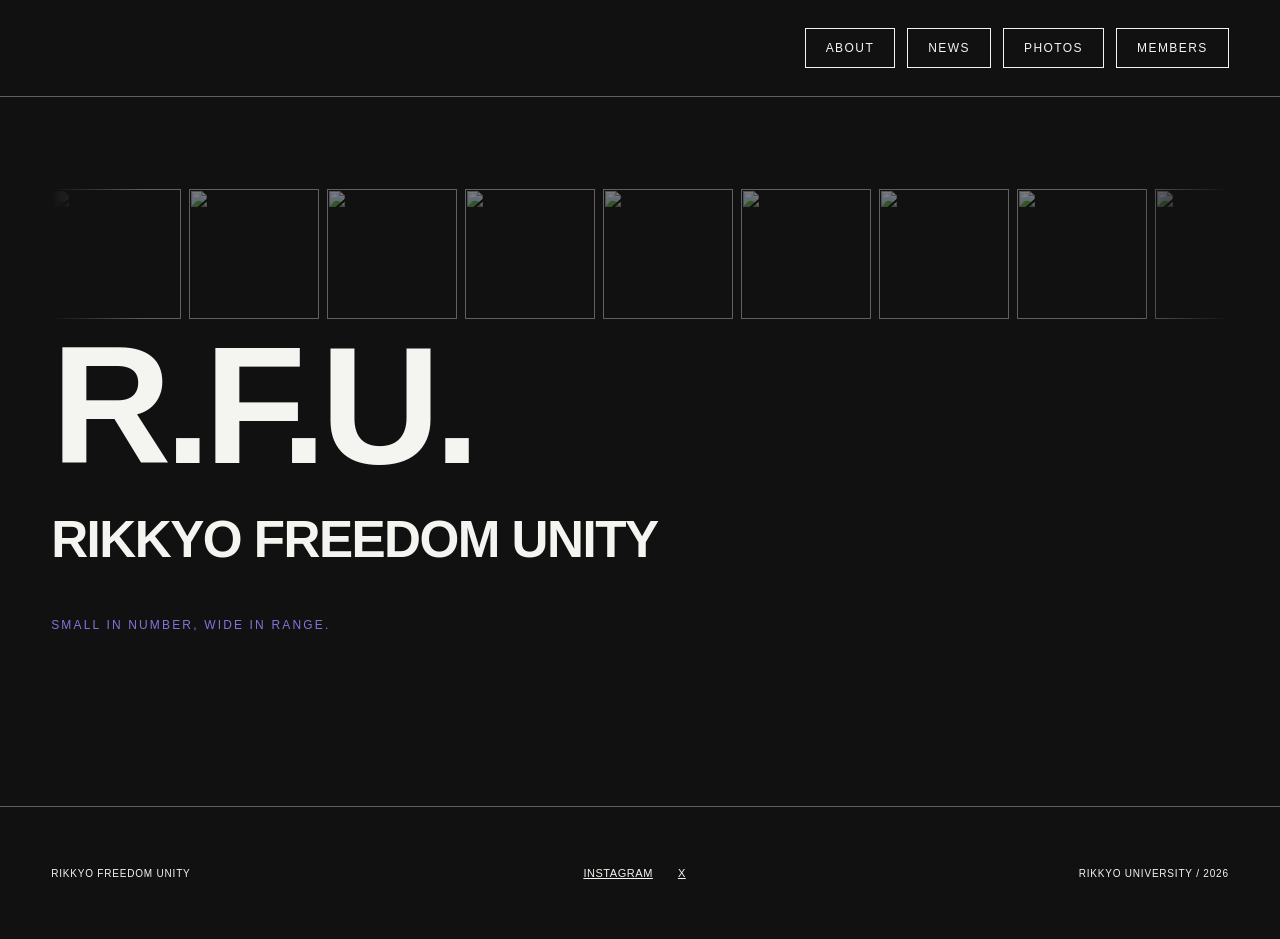
==== index.html @ 561432c1 "Update index.html" ====
<!DOCTYPE html>
<html lang="ja">
<head>
  <meta charset="UTF-8">
  <meta name="viewport" content="width=device-width, initial-scale=1.0">
  <title>RIKKYO FREEDOM UNITY</title>
  <link rel="stylesheet" href="style.css">
</head>

<script>
  const albumImages = Array.from({ length: 30 }, (_, i) => {
    const number = String(i + 1).padStart(2, "0");
    return `albums/album${number}.jpg`;
  });

  document.querySelectorAll(".album-row").forEach((row, rowIndex) => {
    const images = [...albumImages, ...albumImages];

    images.forEach((src) => {
      const img = document.createElement("img");
      img.src = src;
      img.alt = "";
      img.loading = "lazy";
      row.appendChild(img);
    });
  });
</script>

<body>
  
<script>
  const menuToggle = document.querySelector(".menu-toggle");
  const mainNav = document.querySelector(".main-nav");

  menuToggle.addEventListener("click", () => {
    const isOpen = mainNav.classList.toggle("is-open");
    menuToggle.setAttribute("aria-expanded", isOpen);
    menuToggle.textContent = isOpen ? "✕" : "☰";
  });
</script>
  
<header class="site-header">
  <div class="header-right">
    <button class="menu-toggle" aria-label="メニューを開く" aria-expanded="false">
      ☰
    </button>

    <nav class="main-nav">
      <a href="about.html">ABOUT</a>
      <a href="live.html">NEWS</a>
      <a href="photos.html">PHOTOS</a>
      <a href="member.html">MEMBERS</a>
      
    </nav>
  </div>
</header>

  <main>

<section class="hero">

  
<div class="album-marquee" aria-label="アルバムカバー">
  <div class="album-track">
    <img src="album1.jpg" alt="">
    <img src="album2.jpg" alt="">
    <img src="album3.jpg" alt="">
    <img src="album4.jpg" alt="">
    <img src="album5.jpg" alt="">
    <img src="album6.jpg" alt="">

    <!-- ループ用に同じ画像をもう一度並べる -->
    <img src="album1.jpg" alt="">
    <img src="album2.jpg" alt="">
    <img src="album3.jpg" alt="">
    <img src="album4.jpg" alt="">
    <img src="album5.jpg" alt="">
    <img src="album6.jpg" alt="">
  </div>
</div>

  
  <h1>R.F.U.</h1>

  <h2>RIKKYO FREEDOM UNITY</h2>

  <p class="hero-text">
    SMALL IN NUMBER, WIDE IN RANGE.
  </p>

</section>
    
  </main>

  <footer>
  <p>RIKKYO FREEDOM UNITY</p>

  <div class="footer-links">
    <a href="https://www.instagram.com/rfu_2026_/" target="_blank">INSTAGRAM</a>
    <a href="https://x.com/rfu_2026" target="_blank">X</a>
  </div>

  <p>RIKKYO UNIVERSITY / 2026</p>
</footer>

<script>
  document.addEventListener("DOMContentLoaded", function () {
    const menuToggle = document.querySelector(".menu-toggle");
    const mainNav = document.querySelector(".main-nav");

    if (!menuToggle || !mainNav) return;

    menuToggle.addEventListener("click", function () {
      const isOpen = mainNav.classList.toggle("is-open");
      menuToggle.setAttribute("aria-expanded", String(isOpen));
      menuToggle.textContent = isOpen ? "✕" : "☰";
    });
  });
</script>
</body>
</html>
</body>
</html>
---- style.css ----
@font-face {
  font-family: "Rubik80sFade";
  src: url("Rubik80sFade-Regular.ttf") format("truetype");
  font-weight: normal;
  font-style: normal;
}

* {
  box-sizing: border-box;
}

html {
  scroll-behavior: smooth;
}

body {
  margin: 0;
  background: #111;
  color: #f4f4f0;
  font-family: "Rubik80sFade", Arial, Helvetica, sans-serif;
}

a {
  color: inherit;
  text-decoration: none;
}

/* HEADER */

.site-header {
  display: flex;
  justify-content: space-between;
  align-items: flex-start;
  padding: 28px 4vw;
  border-bottom: 1px solid rgba(244, 244, 240, 0.35);
}

.year {
  font-size: 12px;
  letter-spacing: 0.12em;
}

.rfu-mark {
  font-size: 18px;
  letter-spacing: 0.08em;
}

.header-right {
  display: flex;
  align-items: center;
  gap: 30px;
}

/* HAMBURGER: hidden on desktop */
.nav-toggle {position: absolute; opacity: 0; pointer-events: none;}
.hamburger {display: none; cursor: pointer; padding: 12px 0 12px 12px;}
.hamburger span, .hamburger span::before, .hamburger span::after {display: block; width: 24px; height: 2px;   
  background: #f4f4f0; transition: transform 0.25s, top 0.25s, background 0.25s;}
.hamburger span {position: relative;}
.hamburger span::before, .hamburger span::after {content: ""; position: absolute; left: 0;}
.hamburger span::before {top: -7px;}
.hamburger span::after  {top: 7px;}
.nav-toggle:checked + .hamburger span { background: transparent;}
.nav-toggle:checked + .hamburger span::before { top: 0; transform: rotate(45deg);}
.nav-toggle:checked + .hamburger span::after  { top: 0; transform: rotate(-45deg);}
.nav-toggle:focus-visible + .hamburger { outline: 2px solid #f4f4f0; outline-offset: 2px;}

/* HERO */

.hero {
  position: relative;
  min-height: 75vh;
  padding: 8vh 4vw 18vh;
  display: flex;
  flex-direction: column;
  justify-content: center;
  border-bottom: 1px solid rgba(244, 244, 240, 0.35);
}

.hero h1 {
  margin: 0;
  font-size: clamp(70px, 13vw, 190px);
  line-height: 0.8;
  letter-spacing: -0.04em;
}

.hero h2 {
  margin: 45px 0 0;
  font-size: clamp(22px, 4vw, 55px);
  line-height: 0.9;
  letter-spacing: -0.03em;
}

.hero-text {
  margin-top: 55px;
  font-size: 12px;
  letter-spacing: 0.18em;

  background: linear-gradient(
    90deg,
    red,
    orange,
    yellow,
    green,
    blue,
    indigo,
    violet
  );
  -webkit-background-clip: text;
  -webkit-text-fill-color: transparent;
}

  -webkit-background-clip: text;
  -webkit-text-fill-color: transparent;
  background-clip: text;
}

/* LIVE */
.live {display: grid; grid-template-columns: 1fr 1fr 1fr; gap: 2rem; padding: 2rem;}
.live-text {padding-left: 30px; margin-top: 50px;}
.live h1 {font-size: clamp(70px, 13vw, 190px); font-family: "Rubik 80s Fade", system-ui; font-weight: 400; font-style: normal;}
.live img {width: 100%; height: auto;}
.live-text p {margin-top: 55px; font-size: 12px; letter-spacing: 0.18em; padding: 0; color: white;}


/* NAVIGATION */

.main-nav {
  display: flex;
  flex-wrap: wrap;
  gap: 12px;
}

.main-nav a {
  border: 1px solid #f4f4f0;
  padding: 12px 20px;
  font-size: 12px;
  letter-spacing: 0.12em;
}

/* CONTENT */

.content-section {
  padding: 110px 4vw;
  border-bottom: 1px solid rgba(244, 244, 240, 0.35);
}

.section-title {
  display: flex;
  align-items: baseline;
  gap: 25px;
  margin-bottom: 45px;
}

.section-title span {
  font-size: 12px;
  letter-spacing: 0.15em;
}

.section-title h3 {
  margin: 0;
  font-size: clamp(50px, 9vw, 120px);
  line-height: 0.9;
  letter-spacing: -0.03em;
}

.content-section > p {
  max-width: 900px;
  font-size: 15px;
  line-height: 2;
  letter-spacing: 0.04em;
}

/* MORE BUTTON */

.more-button {
  display: inline-block;
  margin-top: 35px;
  padding: 13px 22px;
  border: 1px solid #f4f4f0;
  font-size: 12px;
  letter-spacing: 0.12em;
}

/* OTHER */

.intro-text {
  font-family: Arial, Helvetica, sans-serif;
}

.top-button {
  display: inline-block;
  margin: 40px 4vw;
  padding: 12px 20px;
  border: 1px solid #f4f4f0;
  font-size: 12px;
  letter-spacing: 0.12em;
}

.photos-title {
  color: #9b59ff;
}

.normal-font p {
  font-family: Arial, Helvetica, sans-serif;
}

/* FOOTER */

footer {
  display: flex;
  justify-content: space-between;
  align-items: center;
  padding: 35px 4vw;
  font-size: 10px;
  letter-spacing: 0.08em;
  white-space: nowrap;
}

.footer-links {
  display: flex;
  gap: 25px;
  margin: 25px 0;
}

.footer-links a {
  font-family: Arial, Helvetica, sans-serif;
  font-size: 11px;
  letter-spacing: 0.05em;
  text-decoration: underline;
}

/* MOBILE */

@media (max-width: 600px) {

  .site-header {
    padding: 20px 5vw;
  }

  .hero {
    min-height: 70vh;
    padding: 8vh 5vw;
  }

  .hero-text {
    font-size: 14px;
    letter-spacing: 0.12em;
    line-height: 1.5;
  }

  .main-nav {
    padding: 20px 5vw;
  }

  .content-section {
    padding: 80px 5vw;
  }

  footer {
    padding: 30px 5vw;
    display: block;
    white-space: normal;
  }

  footer p {
    margin: 8px 0;
  }

  /* MOBILE PHOTOS */

  .hero-photos {
    width: 45%;
    height: 55%;
    right: 3vw;
    top: 8%;
  }

  .photo-1 {
    width: 110px;
    right: 70px;
  }

  .photo-2 {
    width: 90px;
    top: 120px;
    right: 0;
  }

  .photo-3 {
    width: 70px;
    height: 70px;
    top: 230px;
    right: 90px;
  }

  .photo-4 {
    width: 60px;
    height: 60px;
    top: 270px;
    right: 15px;
  }
}
/* MEMBERS */

.member-card {
  display: grid;
  grid-template-columns: 1fr 1.5fr;
  width: min(900px, 100%);
  border: 1px solid #f4f4f0;
  margin-top: 60px;
}

.member-info {
  display: grid;
  grid-template-rows: auto auto auto 1fr;
  border-right: 1px solid #f4f4f0;
}

.member-name,
.member-role,
.member-part,
.member-favorite {
  padding: 18px 20px;
  border-bottom: 1px solid #f4f4f0;
}

.member-favorite {
  border-bottom: none;
}

.member-name {
  font-size: 28px;
}

.member-role {
  font-size: 18px;
}

.member-part {
  font-family: Arial, Helvetica, sans-serif;
  font-size: 14px;
}

.member-favorite {
  font-family: Arial, Helvetica, sans-serif;
  font-size: 13px;
  line-height: 1.7;
}

.member-favorite span {
  display: block;
  margin-bottom: 10px;
  font-family: "Rubik80sFade", Arial, Helvetica, sans-serif;
}

.member-favorite p {
  margin: 0;
}

.member-photo {
  min-height: 330px;
}

.photo-placeholder {
  width: 100%;
  height: 100%;
  min-height: 330px;
  display: flex;
  align-items: center;
  justify-content: center;
  font-size: 14px;
  letter-spacing: 0.15em;
}

/* MEMBERS MOBILE */

@media (max-width: 600px) {
  .member-card {
    grid-template-columns: 1fr;
  }
  
.hamburger {display: block;}
  
  .member-info {
    border-right: none;
    border-bottom: 1px solid #f4f4f0;
  }

  .member-photo {
    min-height: 250px;
  }

  .photo-placeholder {
    min-height: 250px;
  }
}

/* HAMBURGER MENU */
.menu-toggle {
  display: none;
  background: transparent;
  color: #f4f4f0;
  border: 1px solid #f4f4f0;
  padding: 8px 12px;
  font-size: 24px;
  cursor: pointer;
}

@media (max-width: 600px) {
  .site-header {
    justify-content: flex-end;
    align-items: flex-start;
  }

  .header-right {
    width: 100%;
    flex-direction: column;
    align-items: flex-end;
    gap: 0;
  }

  .menu-toggle {
    display: block;
  }

  .main-nav {
    display: none;
    flex-direction: column;
    align-items: stretch;
    width: 100%;
    padding: 15px 0 0;
    gap: 10px;
  }

  .main-nav.is-open {
    display: flex;
  }

  .main-nav a {
    text-align: right;
  }
}
@media (min-width: 601px) {
  .site-header {
    display: flex;
    justify-content: flex-end;
    align-items: center;
  }

  .header-right {
    display: flex;
    justify-content: flex-end;
    margin-left: auto;
  }

  .main-nav {
    justify-content: flex-end;
  }
}

.menu-toggle {
  position: relative;
  z-index: 1000;
  pointer-events: auto;
  cursor: pointer;
}

/* PC MEMBER CARD FIX */
@media (min-width: 601px) {
  .member-card {
    display: grid;
    grid-template-columns: 1fr 1.5fr;
    width: min(900px, 100%);
    height: 360px;
    margin: 30px 0;
    overflow: hidden;
  }

  .member-info {
    min-width: 0;
    height: 100%;
  }

  .member-photo {
    min-width: 0;
    height: 100%;
    min-height: 0;
    overflow: hidden;
  }

  .member-photo img {
    display: block;
    width: 100%;
    height: 100%;
    object-fit: cover;
  }
}

/* MEMBER PAGE: NORMAL FONT */
.member-card .member-info {
  font-family: Arial, Helvetica, sans-serif;
}

.member-card .member-name {
  font-family: Arial, Helvetica, sans-serif;
}

.member-card .member-role,
.member-card .member-part,
.member-card .member-favorite,
.member-card .member-favorite span {
  font-family: Arial, Helvetica, sans-serif;
}

/* MEMBER PHOTOS: SQUARE ON ALL DEVICES */
.member-photo {
  width: 100%;
  aspect-ratio: 1 / 1;
  min-height: 0;
  overflow: hidden;
}

.member-photo img {
  display: block;
  width: 100%;
  height: 100%;
  object-fit: cover;
}

/* PC */
@media (min-width: 601px) {
  .member-card {
    grid-template-columns: 1fr 360px;
    height: auto;
  }

  .member-photo {
    width: 360px;
    height: 360px;
  }
}

/* MOBILE: KEEP THE STACKED LAYOUT */
@media (max-width: 600px) {
  .member-card {
    grid-template-columns: 1fr;
    height: auto;
  }

  .member-photo {
    width: 100%;
    height: auto;
    aspect-ratio: 1 / 1;
  }
}

/* LIVE PAGE */
.live-intro {
  font-family: Arial, Helvetica, sans-serif;
  font-size: 11px;
  letter-spacing: 0.12em;
  margin-bottom: 35px;
}

.live-item {
  display: grid;
  grid-template-columns: 240px minmax(0, 1fr);
  gap: 35px;
  padding: 35px 0;
  border-top: 1px solid rgba(244, 244, 240, 0.5);
  align-items: start;
}

.live-item:last-child {
  border-bottom: 1px solid rgba(244, 244, 240, 0.5);
}

.live-flyer {
  width: 100%;
  aspect-ratio: 3 / 4;
  overflow: hidden;
}

.live-flyer img {
  display: block;
  width: 100%;
  height: 100%;
  object-fit: contain;
  object-position: top center;
}

.live-details {
  font-family: Arial, Helvetica, sans-serif;
  padding-top: 5px;
}

.live-date {
  font-size: 11px;
  letter-spacing: 0.1em;
  color: #aaa;
}

.live-details h4 {
  font-family: "Rubik80sFade", Arial, sans-serif;
  font-size: clamp(24px, 3vw, 42px);
  font-weight: normal;
  margin: 20px 0;
}

.live-venue {
  font-size: 13px;
  line-height: 1.8;
}

.live-description {
  font-size: 13px;
  line-height: 1.9;
  margin-top: 25px;
  color: #ccc;
}

@media (max-width: 600px) {
  .live-item {
    grid-template-columns: minmax(0, 1fr);
    gap: 20px;
    padding: 25px 0;
  }

  .live-flyer {
    width: min(100%, 340px);
    aspect-ratio: 3 / 4;
  }

  .live-details h4 {
    font-size: 28px;
  }
}
/* NORMAL FONT FOR PAGE HEADINGS */
.section-title h3,
.photo-heading h1,
.content-section h1,
.content-section h2,
.content-section h3,
.page-title,
.section-heading {
  font-family: Arial, Helvetica, sans-serif !important;
  font-weight: 500;
  letter-spacing: 0.04em;
}
/* MATCH MEMBERS AND NEWS TITLE SIZE TO LIVE PHOTO */
.section-title h3 {
  font-family: Arial, Helvetica, sans-serif !important;
  font-size: clamp(40px, 7vw, 76px) !important;
  font-weight: 500;
  line-height: 1;
  letter-spacing: 0.04em;
}

/* SUBPAGES ONLY: COMPACT HEADER */
body:has(.rfu-mark) .site-header {
  height: auto !important;
  min-height: 0 !important;
  padding-top: 4px !important;
  padding-bottom: 4px !important;
  margin-bottom: 0 !important;
}

/* Move R.F.U. slightly upward */
body:has(.rfu-mark) .site-header .rfu-mark {
  position: relative;
  top: -5px;
  margin-top: 0 !important;
  margin-bottom: 0 !important;
  line-height: 1 !important;
}

/* NEWS PAGE: NORMAL FONT THROUGHOUT */
.live-page,
.live-page *,
.live-page::before,
.live-page::after {
  font-family: Arial, Helvetica, sans-serif !important;
}

/* NEWS PAGE: FORCE NORMAL FONT */
body:has(.live-page) .live-page,
body:has(.live-page) .live-page * {
  font-family: Arial, Helvetica, sans-serif !important;
}

/* Make the YouTube announcement heading consistent */
.live-page .live-item h4 {
  font-size: 24px !important;
  line-height: 1.4 !important;
  font-weight: 600 !important;
  overflow-wrap: break-word;
}

/* Keep announcement text readable */
.live-page .live-item .live-description,
.live-page .live-item p,
.live-page .live-item a {
  font-size: 15px;
  line-height: 1.8;
}

/* NEWS PAGE: NORMAL FONT */
.live-page,
.live-page * {
  font-family: Arial, Helvetica, sans-serif !important;
}

/* NEWS heading and section title */
.live-page .section-title h3 {
  font-family: Arial, Helvetica, sans-serif !important;
}

/* All news item titles: same size and weight */
.live-page .live-item h4 {
  font-family: Arial, Helvetica, sans-serif !important;
  font-size: 24px !important;
  font-weight: 600 !important;
  line-height: 1.4 !important;
  margin: 12px 0;
}

/* Date, description and links */
.live-page .live-item p,
.live-page .live-item a {
  font-family: Arial, Helvetica, sans-serif !important;
  font-size: 15px;
  line-height: 1.8;
}

/* Keep YouTube text from becoming too narrow */
.live-page .live-item:not(:has(.live-flyer)) .live-details {
  width: 100%;
  max-width: none;
}

/* TOP PAGE: RAINBOW TAGLINE NORMAL FONT */
.hero .hero-text {
  font-family: Arial, Helvetica, sans-serif !important;
}

/* TOP PAGE COLLAGE */
.hero-collage {
  display: block;
  width: 320px;
  max-width: 40vw;
  height: auto;
  object-fit: contain;
  margin: 24px 0 0 auto;
}

/* Mobile */
@media (max-width: 700px) {
  .hero-content {
    flex-direction: column;
    gap: 24px;
    width: 90%;
  }

  .hero-text-content {
    width: 100%;
    text-align: center;
  }

  .hero-image {
    width: 100%;
  }
}

/* NEWS: PREVENT UNNECESSARY LINE BREAKS */
.live-page .live-item:not(:has(.live-flyer)) .live-details {
  width: 100%;
  max-width: none;
}

.live-page .live-item:not(:has(.live-flyer)) h4 {
  font-size: 24px !important;
  line-height: 1.4 !important;
  white-space: nowrap;
}

.live-page .live-item:not(:has(.live-flyer)) .live-description {
  white-space: nowrap;
  font-size: 15px;
}

.live-page .live-item:not(:has(.live-flyer)) .live-details > p:last-child {
  white-space: nowrap;
}

/* SITE-WIDE: NORMAL FONT */
body,
body * {
  font-family: Arial, Helvetica, sans-serif !important;
}

/* TOP PAGE: PURPLE-BLUE TAGLINE */
.hero .hero-text {
  color: #8175D9 !important;
  background: none !important;
  -webkit-text-fill-color: #8175D9 !important;
}

/* MEMBERS: TWO COLUMNS ON DESKTOP */
@media (min-width: 768px) {
  main.content-section:has(.member-card) {
    display: grid;
    grid-template-columns: repeat(2, minmax(0, 1fr));
    gap: 32px 24px;
    align-items: start;
  }

  main.content-section:has(.member-card) > .section-title {
    grid-column: 1 / -1;
    margin-bottom: 0;
  }

  main.content-section:has(.member-card) > .member-card {
    width: 100%;
    min-width: 0;
    margin: 0;
  }
}

/* ALBUM COVERS: CONTINUOUS HORIZONTAL SCROLL */
.album-marquee {
  width: 100%;
  overflow: hidden;
  position: relative;
  margin: 20px 0;
  opacity: 0.45;
  -webkit-mask-image: linear-gradient(
    to right,
    transparent,
    black 8%,
    black 92%,
    transparent
  );
  mask-image: linear-gradient(
    to right,
    transparent,
    black 8%,
    black 92%,
    transparent
  );
}

.album-track {
  display: flex;
  width: max-content;
  gap: 8px;
  animation: album-scroll 45s linear infinite;
}

.album-track img {
  display: block;
  width: 130px;
  height: 130px;
  object-fit: cover;
  flex-shrink: 0;
}

@keyframes album-scroll {
  from {
    transform: translateX(0);
  }
  to {
    transform: translateX(-50%);
  }
}

@media (max-width: 600px) {
  .album-track img {
    width: 90px;
    height: 90px;
  }
}
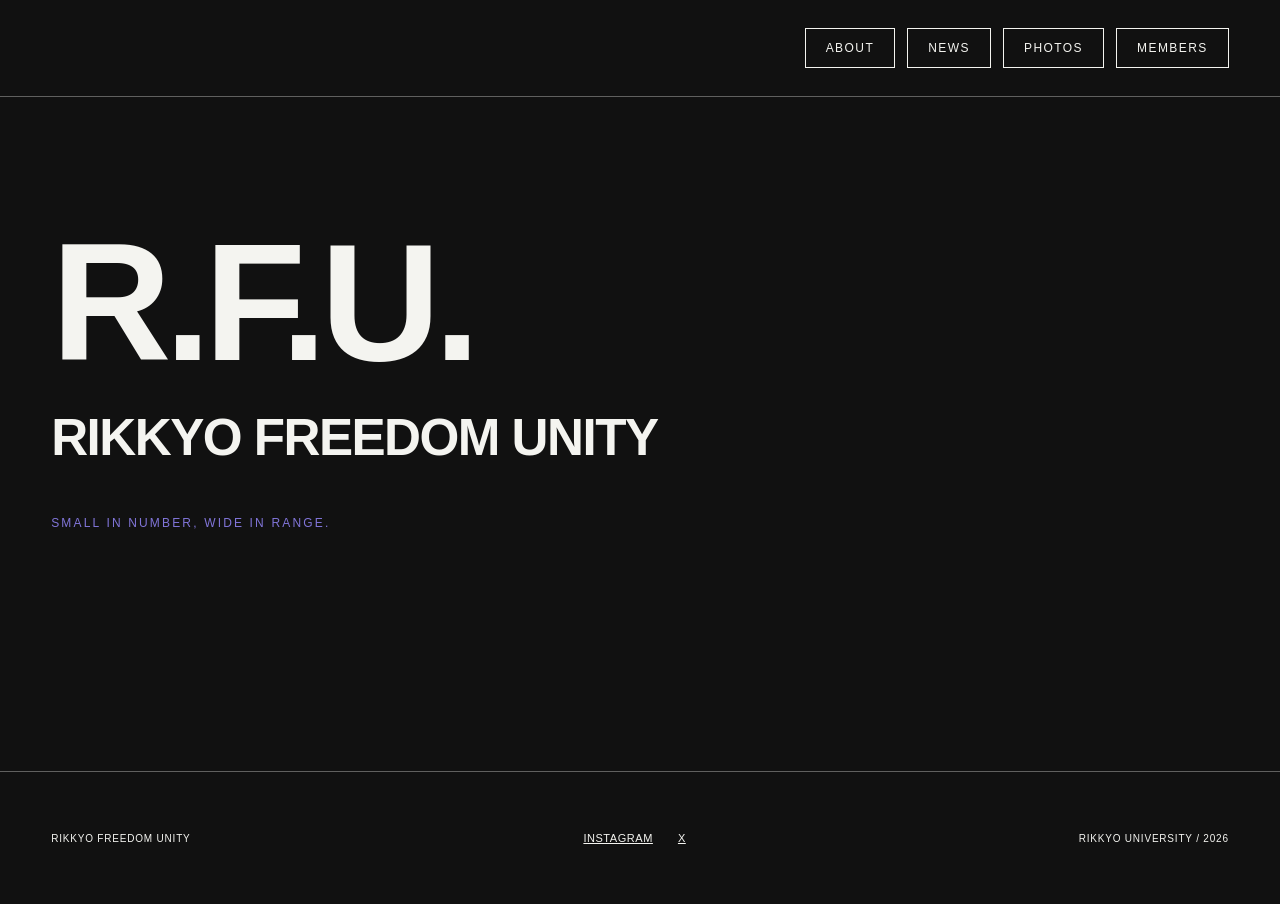
==== commit 92848402: "Update index.html" ====
--- a/index.html
+++ b/index.html
@@ -60,23 +60,11 @@
 <section class="hero">
 
   
-<div class="album-marquee" aria-label="アルバムカバー">
-  <div class="album-track">
-    <img src="album1.jpg" alt="">
-    <img src="album2.jpg" alt="">
-    <img src="album3.jpg" alt="">
-    <img src="album4.jpg" alt="">
-    <img src="album5.jpg" alt="">
-    <img src="album6.jpg" alt="">
 
-    <!-- ループ用に同じ画像をもう一度並べる -->
-    <img src="album1.jpg" alt="">
-    <img src="album2.jpg" alt="">
-    <img src="album3.jpg" alt="">
-    <img src="album4.jpg" alt="">
-    <img src="album5.jpg" alt="">
-    <img src="album6.jpg" alt="">
-  </div>
+<div class="album-background" aria-hidden="true">
+  <div class="album-row row-one"></div>
+  <div class="album-row row-two"></div>
+  <div class="album-row row-three"></div>
 </div>
 
   
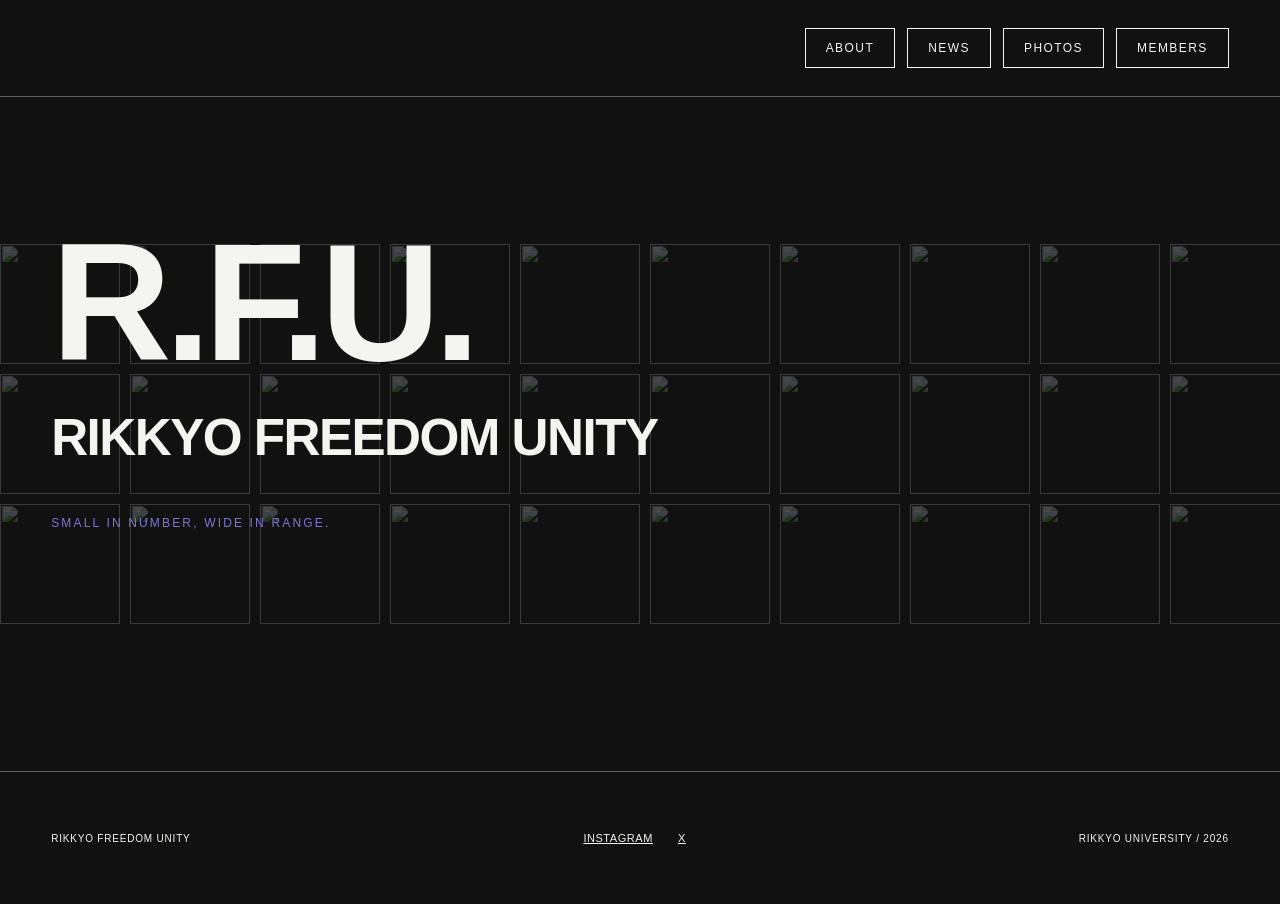
==== commit ccd91fad: "Update index.html" ====
--- a/index.html
+++ b/index.html
@@ -7,24 +7,6 @@
   <link rel="stylesheet" href="style.css">
 </head>
 
-<script>
-  const albumImages = Array.from({ length: 30 }, (_, i) => {
-    const number = String(i + 1).padStart(2, "0");
-    return `albums/album${number}.jpg`;
-  });
-
-  document.querySelectorAll(".album-row").forEach((row, rowIndex) => {
-    const images = [...albumImages, ...albumImages];
-
-    images.forEach((src) => {
-      const img = document.createElement("img");
-      img.src = src;
-      img.alt = "";
-      img.loading = "lazy";
-      row.appendChild(img);
-    });
-  });
-</script>
 
 <body>
   
@@ -105,6 +87,24 @@
     });
   });
 </script>
+  <script>
+  const albumImages = [
+    ...Array.from({ length: 25 }, (_, i) => `albums/${i + 1}.jpeg`),
+    ...Array.from({ length: 5 }, (_, i) => `albums/${i + 26}.jpg`)
+  ];
+
+  document.querySelectorAll(".album-row").forEach((row) => {
+    const images = [...albumImages, ...albumImages];
+
+    images.forEach((src) => {
+      const img = document.createElement("img");
+      img.src = src;
+      img.alt = "";
+      img.loading = "lazy";
+      row.appendChild(img);
+    });
+  });
+</script>
 </body>
 </html>
 </body>
--- a/style.css
+++ b/style.css
@@ -880,3 +880,65 @@
     height: 90px;
   }
 }
+/* THREE ROWS OF ALBUM COVERS */
+.hero {
+  position: relative;
+  isolation: isolate;
+  overflow: hidden;
+}
+
+.album-background {
+  position: absolute;
+  inset: 0;
+  z-index: 0;
+  overflow: hidden;
+  opacity: 0.24;
+  pointer-events: none;
+  display: flex;
+  flex-direction: column;
+  justify-content: center;
+  gap: 10px;
+}
+
+.album-row {
+  display: flex;
+  width: max-content;
+  gap: 10px;
+}
+
+.album-row img {
+  display: block;
+  width: 120px;
+  height: 120px;
+  object-fit: cover;
+  flex-shrink: 0;
+}
+
+.row-one {
+  animation: album-left 65s linear infinite;
+}
+
+.row-two {
+  animation: album-right 80s linear infinite;
+}
+
+.row-three {
+  animation: album-left 72s linear infinite;
+}
+
+@keyframes album-left {
+  from { transform: translateX(0); }
+  to { transform: translateX(-50%); }
+}
+
+@keyframes album-right {
+  from { transform: translateX(-50%); }
+  to { transform: translateX(0); }
+}
+
+.hero h1,
+.hero h2,
+.hero .hero-text {
+  position: relative;
+  z-index: 1;
+}
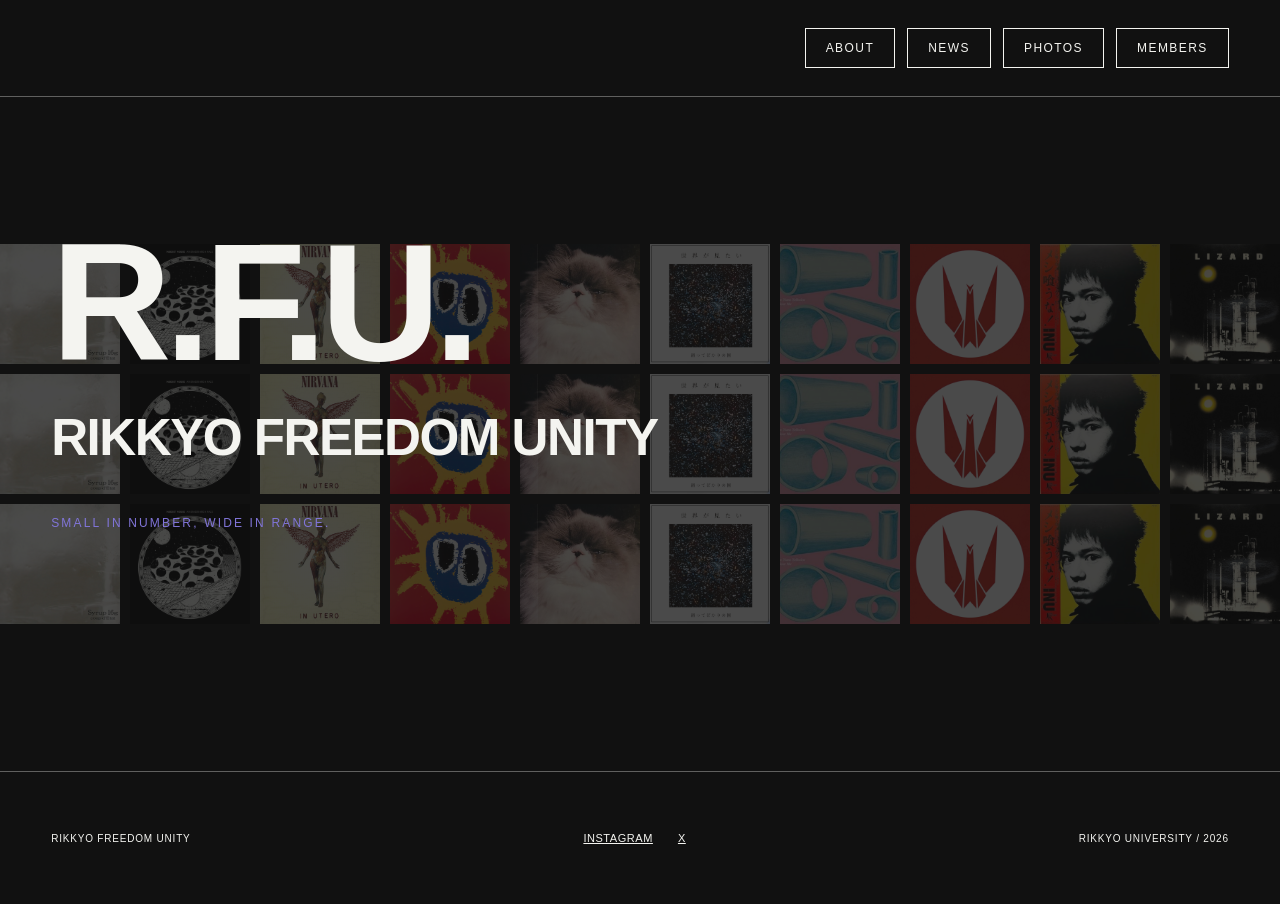
==== commit 865aae1b: "Update index.html" ====
--- a/index.html
+++ b/index.html
@@ -89,8 +89,8 @@
 </script>
   <script>
   const albumImages = [
-    ...Array.from({ length: 25 }, (_, i) => `albums/${i + 1}.jpeg`),
-    ...Array.from({ length: 5 }, (_, i) => `albums/${i + 26}.jpg`)
+    ...Array.from({ length: 25 }, (_, i) => `${i + 1}.jpeg`),
+    ...Array.from({ length: 5 }, (_, i) => `${i + 26}.jpg`)
   ];
 
   document.querySelectorAll(".album-row").forEach((row) => {
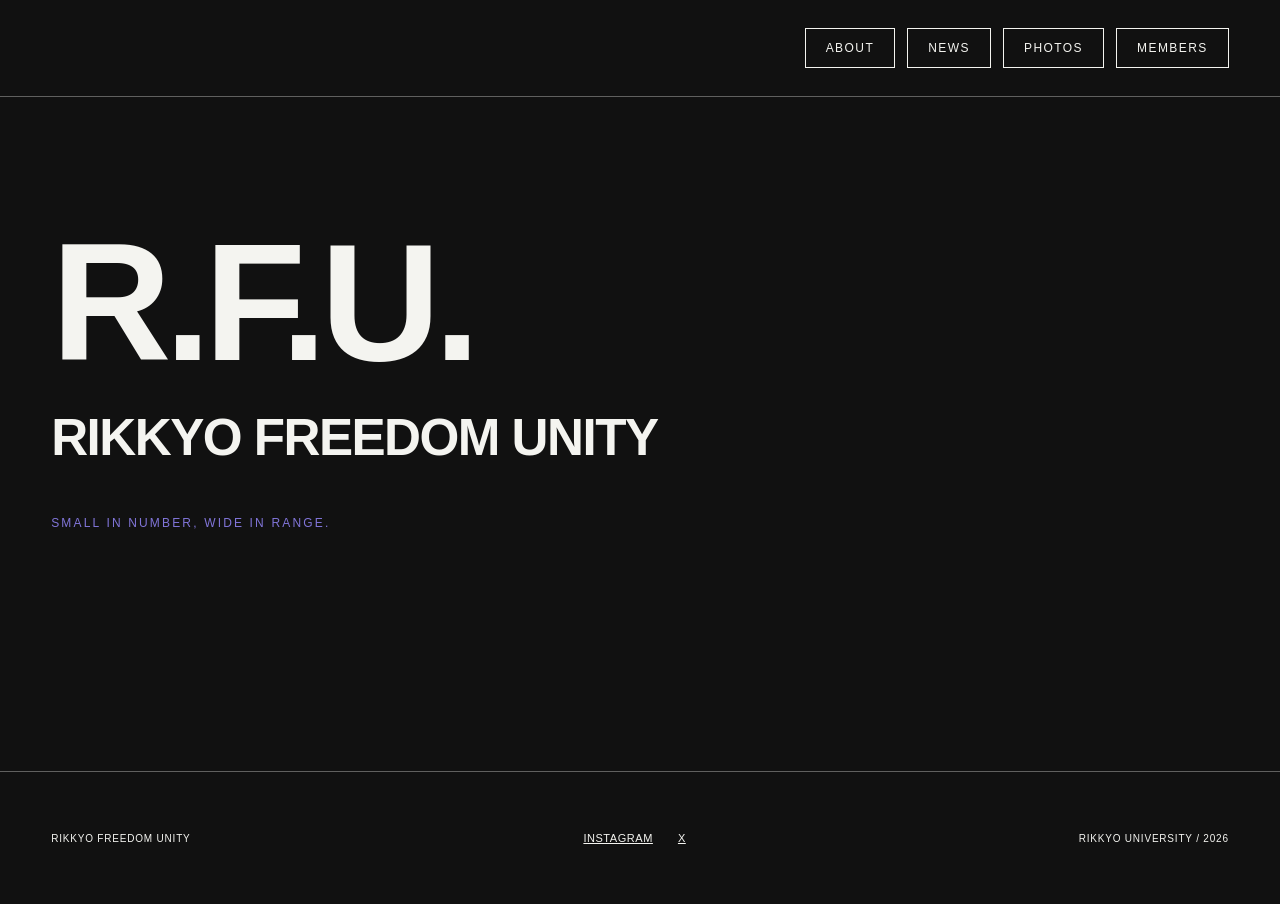
==== commit 4cf47567: "Update index.html" ====
--- a/index.html
+++ b/index.html
@@ -87,22 +87,28 @@
     });
   });
 </script>
-  <script>
-  const albumImages = [
-    ...Array.from({ length: 25 }, (_, i) => `${i + 1}.jpeg`),
-    ...Array.from({ length: 5 }, (_, i) => `${i + 26}.jpg`)
+ <script>
+  const albumColumns = [
+    Array.from({ length: 10 }, (_, i) => `${i + 1}.jpeg`),
+    Array.from({ length: 10 }, (_, i) => `${i + 11}.jpeg`),
+    Array.from({ length: 10 }, (_, i) => `${i + 21}.jpeg`)
   ];
 
-  document.querySelectorAll(".album-row").forEach((row) => {
-    const images = [...albumImages, ...albumImages];
+  document.querySelectorAll(".album-column").forEach((column, index) => {
+    const track = document.createElement("div");
+    track.className = "album-track";
+
+    const images = [...albumColumns[index], ...albumColumns[index]];
 
     images.forEach((src) => {
       const img = document.createElement("img");
       img.src = src;
       img.alt = "";
       img.loading = "lazy";
-      row.appendChild(img);
+      track.appendChild(img);
     });
+
+    column.appendChild(track);
   });
 </script>
 </body>
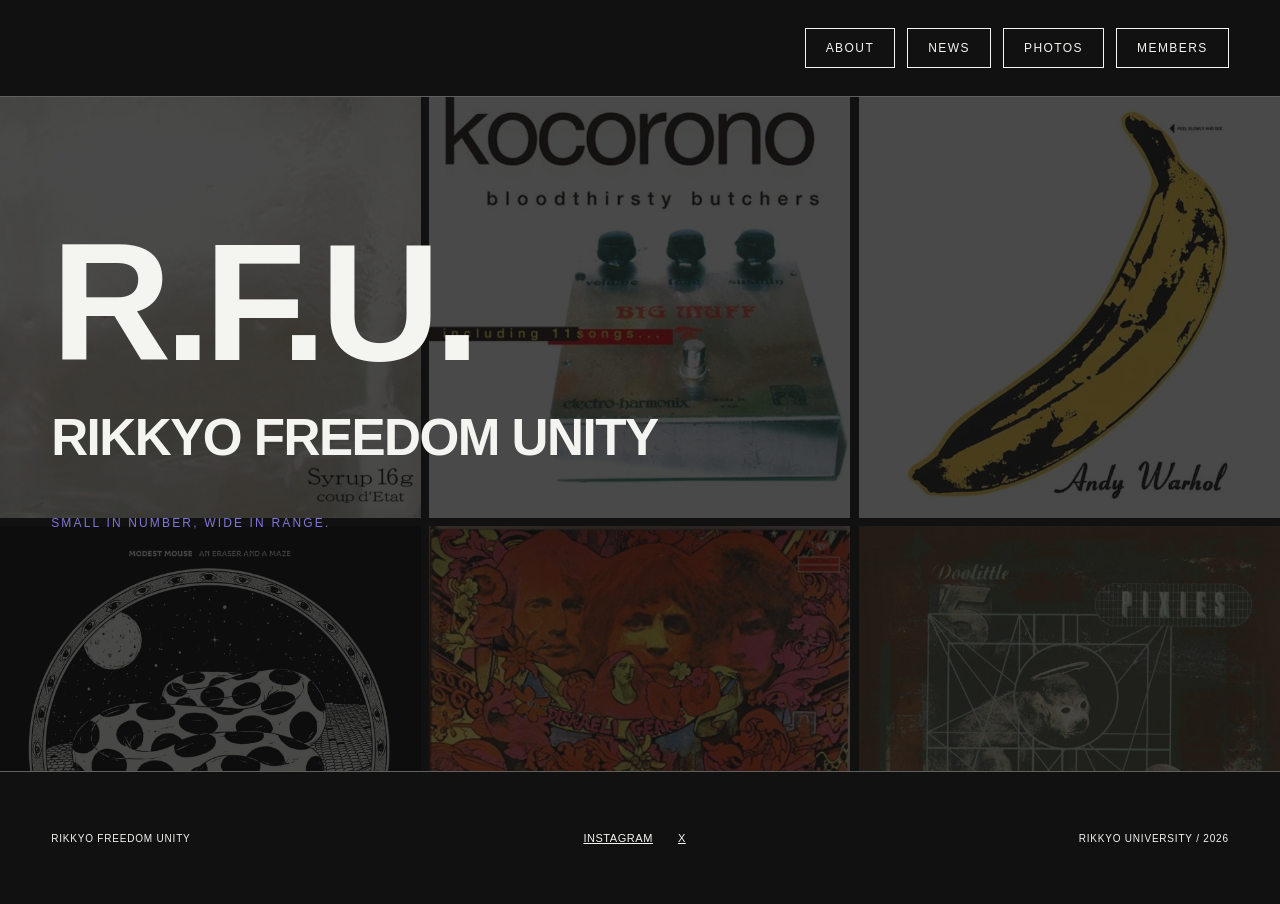
==== commit 26361f7c: "Update index.html" ====
--- a/index.html
+++ b/index.html
@@ -43,12 +43,11 @@
 
   
 
-<div class="album-background" aria-hidden="true">
-  <div class="album-row row-one"></div>
-  <div class="album-row row-two"></div>
-  <div class="album-row row-three"></div>
+<div class="album-background">
+  <div class="album-column"></div>
+  <div class="album-column"></div>
+  <div class="album-column"></div>
 </div>
-
   
   <h1>R.F.U.</h1>
 
--- a/style.css
+++ b/style.css
@@ -827,60 +827,8 @@
   }
 }
 
-/* ALBUM COVERS: CONTINUOUS HORIZONTAL SCROLL */
-.album-marquee {
-  width: 100%;
-  overflow: hidden;
-  position: relative;
-  margin: 20px 0;
-  opacity: 0.45;
-  -webkit-mask-image: linear-gradient(
-    to right,
-    transparent,
-    black 8%,
-    black 92%,
-    transparent
-  );
-  mask-image: linear-gradient(
-    to right,
-    transparent,
-    black 8%,
-    black 92%,
-    transparent
-  );
-}
-
-.album-track {
-  display: flex;
-  width: max-content;
-  gap: 8px;
-  animation: album-scroll 45s linear infinite;
-}
-
-.album-track img {
-  display: block;
-  width: 130px;
-  height: 130px;
-  object-fit: cover;
-  flex-shrink: 0;
-}
-
-@keyframes album-scroll {
-  from {
-    transform: translateX(0);
-  }
-  to {
-    transform: translateX(-50%);
-  }
-}
-
-@media (max-width: 600px) {
-  .album-track img {
-    width: 90px;
-    height: 90px;
-  }
-}
-/* THREE ROWS OF ALBUM COVERS */
+
+/* THREE COLUMNS OF ALBUM COVERS */
 .hero {
   position: relative;
   isolation: isolate;
@@ -892,50 +840,66 @@
   inset: 0;
   z-index: 0;
   overflow: hidden;
+  pointer-events: none;
   opacity: 0.24;
-  pointer-events: none;
+
+  display: grid;
+  grid-template-columns: repeat(3, minmax(0, 1fr));
+  gap: 8px;
+}
+
+/* EACH COLUMN */
+.album-column {
+  min-width: 0;
+  height: 100%;
+  overflow: hidden;
+}
+
+/* VERTICAL SCROLLING TRACK */
+.album-track {
   display: flex;
   flex-direction: column;
-  justify-content: center;
-  gap: 10px;
-}
-
-.album-row {
-  display: flex;
-  width: max-content;
-  gap: 10px;
-}
-
-.album-row img {
+  width: 100%;
+  gap: 8px;
+  animation: album-up 45s linear infinite;
+  will-change: transform;
+}
+
+/* LARGE SQUARE COVERS */
+.album-track img {
   display: block;
-  width: 120px;
-  height: 120px;
+  width: 100%;
+  aspect-ratio: 1 / 1;
+  height: auto;
   object-fit: cover;
   flex-shrink: 0;
 }
 
-.row-one {
-  animation: album-left 65s linear infinite;
-}
-
-.row-two {
-  animation: album-right 80s linear infinite;
-}
-
-.row-three {
-  animation: album-left 72s linear infinite;
-}
-
-@keyframes album-left {
-  from { transform: translateX(0); }
-  to { transform: translateX(-50%); }
-}
-
-@keyframes album-right {
-  from { transform: translateX(-50%); }
-  to { transform: translateX(0); }
-}
-
+/* EACH COLUMN MOVES AT A DIFFERENT SPEED */
+.album-column:nth-child(1) .album-track {
+  animation-duration: 42s;
+}
+
+.album-column:nth-child(2) .album-track {
+  animation-duration: 55s;
+  animation-direction: reverse;
+}
+
+.album-column:nth-child(3) .album-track {
+  animation-duration: 47s;
+}
+
+/* SEAMLESS LOOP: DUPLICATED SETS */
+@keyframes album-up {
+  from {
+    transform: translateY(0);
+  }
+  to {
+    transform: translateY(-50%);
+  }
+}
+
+/* KEEP HERO TEXT ABOVE THE COVERS */
 .hero h1,
 .hero h2,
 .hero .hero-text {
